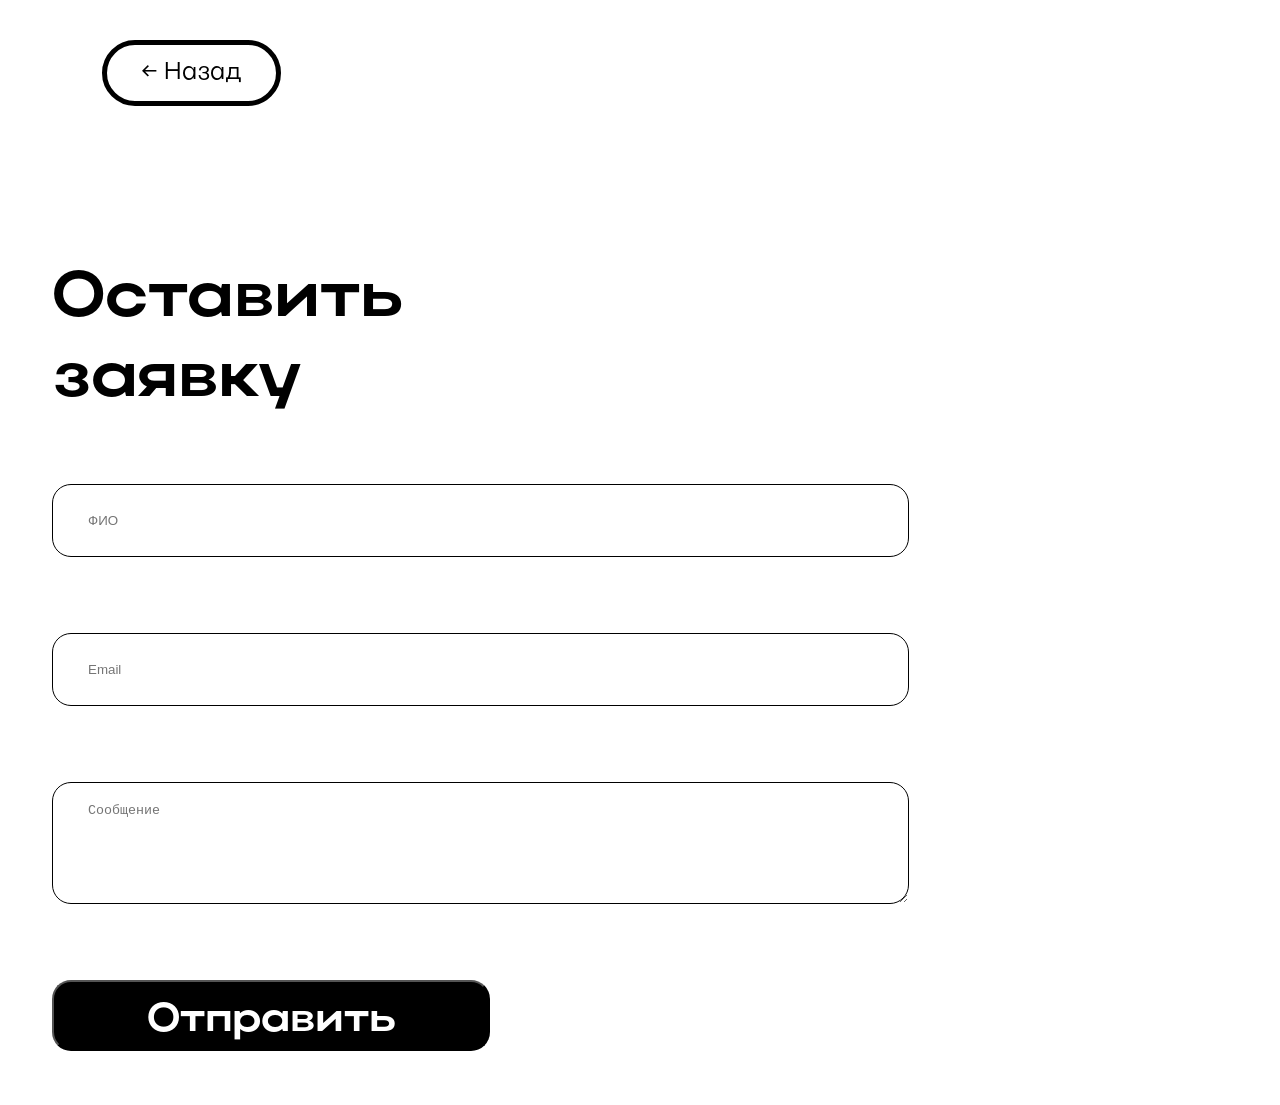
==== web/request.html @ 01bd5798 "Add static portfolio pages" ====
<!DOCTYPE html>
<html>
<head>
    <meta charset="UTF-8" />
    <meta name="viewport" content="width=device-width, initial-scale=1.0">
    <title>Заявка</title>

    <link rel="stylesheet" href="css/style.css">
</head>
<body>

<div class="container">

    <a href="serv1.html" class="back_btn body3">← Назад</a>

    <section class="serv">
        <div class="serv_content">
            <p class="h2">Оставить<br>заявку</p>

            <form action="/api/messages" method="post" class="form-center">
                <input type="text" name="name" placeholder="ФИО" required class="input-field"><br><br>

                <input type="email" name="email" placeholder="Email" required class="input-field"><br><br>

                <textarea name="message" placeholder="Сообщение" rows="4" required class="input-field"></textarea><br><br>

                <button type="submit" class="pop-up_btn body2 text-white">Отправить</button>
            </form>
        </div>
    </section>

</div>

</body>
</html>
---- web/css/style.css ----
@font-face {
  font-family: "Actay";
  src: url("../fonts/Actay-Regular.otf") format("truetype");
  font-weight: 400;
  font-style: normal;
}
@font-face {
  font-family: "Actay Wide";
  src: url("../fonts/ActayWide-Bold.otf") format("truetype");
  font-weight: 700;
  font-style: normal;
}
.card {
  display: flex;
  width: 368px;
  height: 467px;
  padding: 22px 27px;
  align-items: center;
  flex-shrink: 0;
  border-radius: 30px;
  border: 1px solid #000;
}

.card__img {
  height: 206px;
  align-self: stretch;
}

.card_content {
  display: flex;
  width: 311px;
  flex-direction: column;
  justify-content: center;
  align-items: flex-start;
  gap: 16px;
  flex-shrink: 0;
}

.card_btn {
  display: flex;
  height: 41px;
  padding: 8px 83px;
  justify-content: center;
  align-items: center;
  gap: 10px;
  align-self: stretch;
  border-radius: 15px;
  background: #000;
}

.html, body, p {
  width: 100%;
  height: 100%;
  margin: 0;
  padding: 0;
}

.container {
  max-width: 1230px;
  display: flex;
  justify-content: center;
  align-items: center;
  flex-direction: column;
  gap: 100px;
  margin: 0;
  padding: 0 8%;
}

.h1 {
  color: #000;
  font-family: "Actay Wide";
  font-size: 160px;
  margin: 0;
}

.h2 {
  color: #000;
  font-family: "Actay Wide";
  font-size: 64px;
  margin: 0;
}

.h3 {
  color: #000;
  font-family: "Actay Wide";
  font-size: 24px;
  font-style: normal;
  font-weight: 700;
  line-height: normal;
}

.body1 {
  color: #000;
  font-family: "Actay";
  font-size: 48px;
  font-style: normal;
  font-weight: 400;
  line-height: normal;
}

.body2 {
  color: #000;
  font-family: "Actay Wide";
  font-size: 40px;
  font-style: normal;
  font-weight: 700;
  line-height: normal;
}

.body3 {
  color: #000;
  font-family: "Actay";
  font-size: 24px;
  font-style: normal;
  font-weight: 400;
  line-height: normal;
}

.btn_text {
  color: #000;
  font-family: "Actay Wide";
  font-size: 36px;
  font-style: normal;
  font-weight: 700;
  line-height: normal;
}

.text-white {
  color: white !important;
}

.image {
  display: block;
  width: 470px;
  height: auto;
  position: absolute;
  right: 0%;
  top: -5%;
  object-fit: contain;
  pointer-events: none;
}

.head {
  display: flex;
  height: 364px;
  flex-direction: column;
  align-items: flex-start;
}

.about {
  display: flex;
  flex-direction: column;
  align-items: flex-start;
  gap: 24px;
  align-self: stretch;
}

.services {
  display: flex;
  flex-direction: column;
  align-items: center;
  gap: 64px;
  align-self: stretch;
}

.cards_grid {
  display: grid;
  row-gap: 33px;
  column-gap: 49px;
  grid-template-rows: repeat(2, minmax(0, 1fr));
  grid-template-columns: repeat(3, minmax(0, 1fr));
}

.skills {
  display: flex;
  flex-direction: column;
  justify-content: center;
  align-items: center;
  gap: 64px;
  align-self: stretch;
}

.skills_image {
  align-items: center;
  display: flex;
  flex-direction: row;
  gap: 100px;
}

.steps {
  display: flex;
  flex-direction: column;
  align-items: flex-start;
  gap: 64px;
  align-self: stretch;
}

.step {
  display: flex;
  align-items: center;
  gap: 105px;
}

.step_text {
  display: flex;
  flex-direction: column;
  align-items: flex-start;
  gap: 12px;
}

.contacs {
  display: flex;
  flex-direction: column;
  align-items: flex-start;
  align-self: stretch;
}

.contacts_grid {
  display: grid;
  row-gap: 20px;
  column-gap: 120px;
  padding-top: 64px;
  align-self: stretch;
  grid-template-rows: repeat(1, minmax(0, 1fr));
  grid-template-columns: repeat(3, minmax(0, 1fr));
}

.contact {
  display: flex;
  align-items: center;
  gap: 19px;
}

.serv {
  display: flex;
  width: 1176px;
  flex-direction: column;
  align-items: center;
  gap: 20px;
  padding: 5% 0;
}

.serv_info {
  display: flex;
  flex-direction: column;
  align-items: flex-start;
  gap: 16px;
}

.serv_content {
  display: flex;
  flex-direction: column;
  align-items: flex-start;
  gap: 64px;
  align-self: stretch;
}

.btn_serv {
  display: flex;
  padding: 13px 144px;
  justify-content: center;
  align-items: center;
  gap: 10px;
  border-radius: 66.5px;
  border: 5px solid #000;
  background: #FFF;
}

.modal {
  display: none;
  justify-content: center;
  align-items: center;
  position: fixed;
  z-index: 1000;
  left: 0;
  top: 0;
  width: 100%;
  height: 100%;
  background-color: rgba(0, 0, 0, 0.5);
}

.modal.active {
  display: flex;
  justify-content: center;
  align-items: center;
  position: fixed;
  z-index: 1000;
  left: 0;
  top: 0;
  width: 100%;
  height: 100%;
  background-color: rgba(0, 0, 0, 0.5);
}

.pop-up {
  align-items: center;
  justify-content: center;
  flex-direction: column;
  padding: 30px 20px;
  width: auto;
  height: auto;
  gap: 10px;
  border-radius: 20px;
  background: #FFF;
}

.pop-up_btn {
  align-items: center;
  justify-content: center;
  width: 438px;
  height: 71px;
  padding: 13px 34px;
  gap: 10px;
  border-radius: 19px;
  background: #000;
}

.input-field {
  display: flex;
  align-items: center;
  width: 785px;
  height: 71px;
  padding: 0 35px;
  gap: 10px;
  border-radius: 19px;
  border: 1px solid #000;
}

.title {
  color: #000;
  font-family: "Actay";
  font-size: 24px;
  font-style: normal;
  font-weight: 400;
  line-height: normal;
}

textarea.input-field {
  display: flex;
  height: 100px;
  padding-top: 20px;
  resize: vertical;
}/*# sourceMappingURL=style.css.map */

.skill_image {
  align-items: center;
  display: flex;
  flex-direction: row;
  gap: 100px;
}

.card_btn {
  text-decoration: none;
  border: none;
  cursor: pointer;
}

.back_btn {
  display: flex;
  padding: 13px 34px;
  justify-content: center;
  align-items: center;
  gap: 10px;
  border-radius: 66.5px;
  border: 5px solid #000;
  background: #FFF;
  color: #000;
  text-decoration: none;
  align-self: flex-start;
  margin-top: 40px;
}

.back_btn:hover,
.btn_serv:hover {
  background: #000;
  color: #FFF;
}

.btn_serv {
  color: #000;
  text-decoration: none;
  cursor: pointer;
}

.request_page {
  min-height: 650px;
}

.form-center {
  display: flex;
  flex-direction: column;
  align-items: flex-start;
  gap: 20px;
}
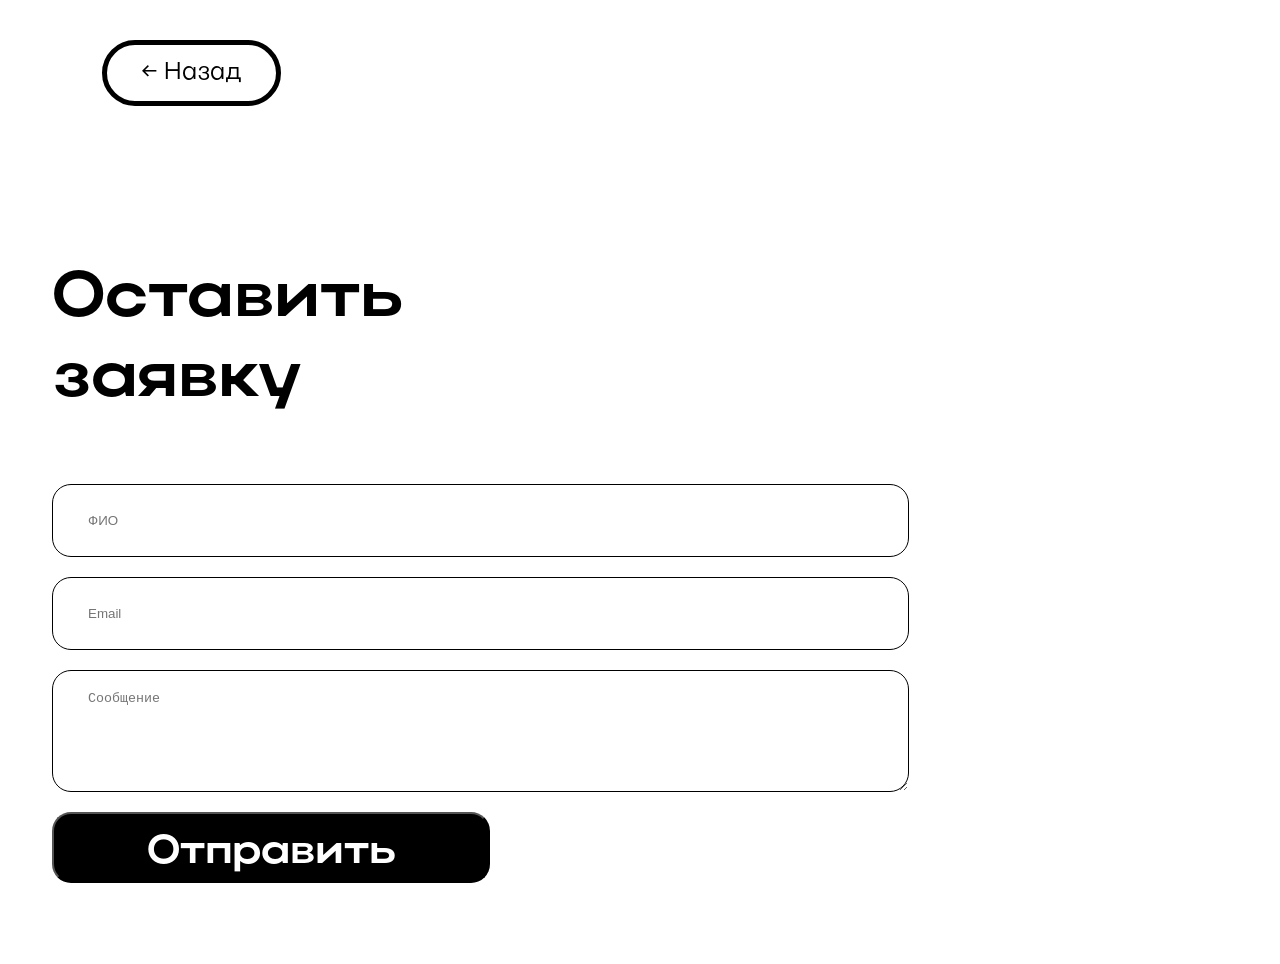
==== commit f5c98a61: "Connect frontend with Go API and add request flow" ====
--- a/web/request.html
+++ b/web/request.html
@@ -3,26 +3,26 @@
 <head>
     <meta charset="UTF-8" />
     <meta name="viewport" content="width=device-width, initial-scale=1.0">
-    <title>Заявка</title>
+    <title>Оставить заявку</title>
+    <link rel="stylesheet" href="css/style.css">
+    <script src="script.js?v=40" defer></script>
+</head>
 
-    <link rel="stylesheet" href="css/style.css">
-</head>
 <body>
-
 <div class="container">
 
     <a href="serv1.html" class="back_btn body3">← Назад</a>
 
-    <section class="serv">
+    <section class="serv request_page">
         <div class="serv_content">
             <p class="h2">Оставить<br>заявку</p>
 
-            <form action="/api/messages" method="post" class="form-center">
-                <input type="text" name="name" placeholder="ФИО" required class="input-field"><br><br>
+            <form id="requestForm" class="form-center">
+                <input type="text" id="name" name="name" placeholder="ФИО" required class="input-field">
 
-                <input type="email" name="email" placeholder="Email" required class="input-field"><br><br>
+                <input type="email" id="email" name="email" placeholder="Email" required class="input-field">
 
-                <textarea name="message" placeholder="Сообщение" rows="4" required class="input-field"></textarea><br><br>
+                <textarea id="message" name="message" placeholder="Сообщение" rows="4" required class="input-field"></textarea>
 
                 <button type="submit" class="pop-up_btn body2 text-white">Отправить</button>
             </form>
@@ -30,6 +30,5 @@
     </section>
 
 </div>
-
 </body>
 </html>
